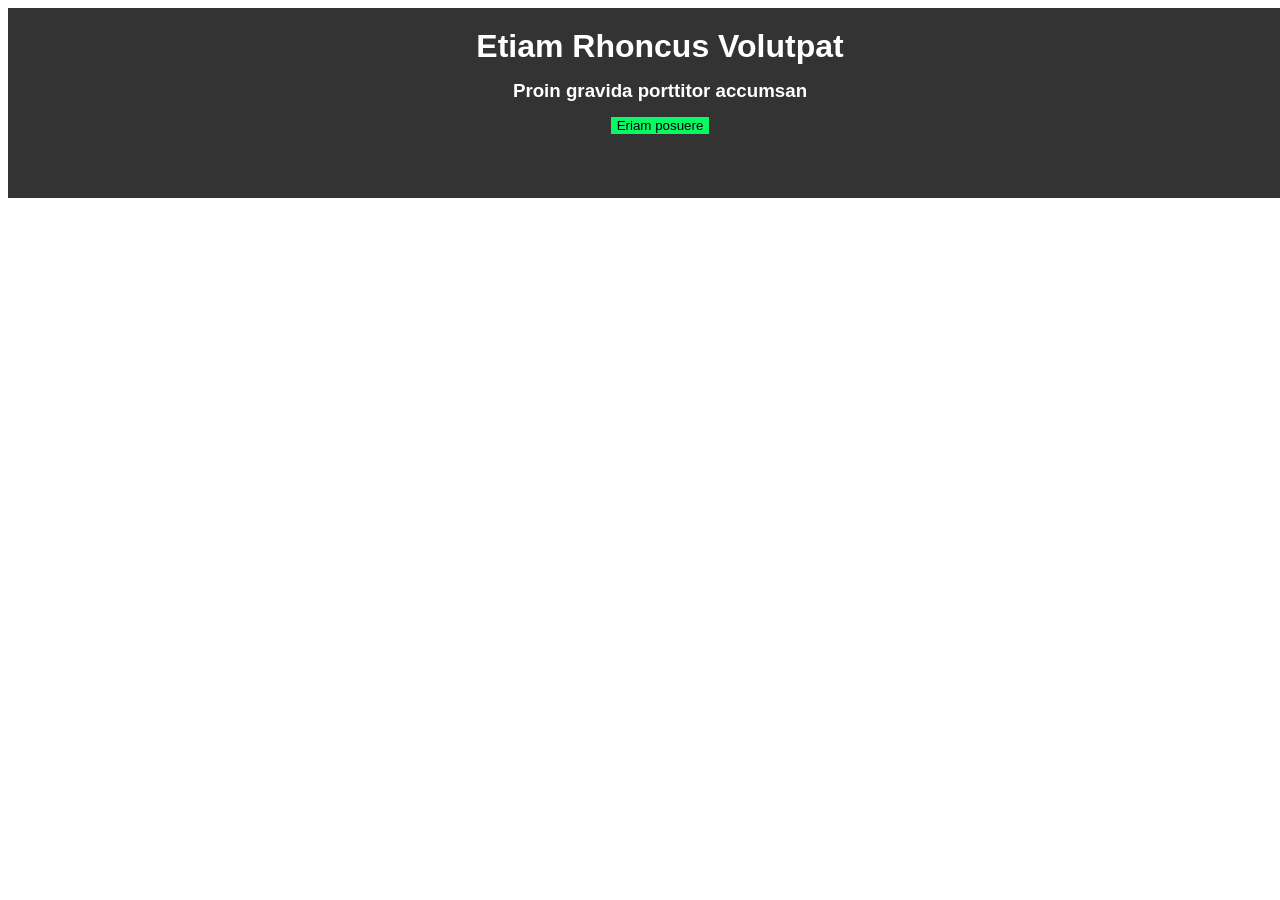
==== exercicio-casa/plain_display/index.html @ cc9c2e83 "feat: adiciona estrutura HTML e estilo CSS para a exibição de conteúdo" ====
<!DOCTYPE html>
<html lang="pt">
<head>
    <meta charset="UTF-8">
    <meta name="viewport" content="width=device-width, initial-scale=1.0">
    <link rel="stylesheet" href="style.css">
    <title>Etiam Rhoncus Volutpat</title>
</head>
<body>
    <header>
        <h1>Etiam Rhoncus Volutpat</h1>
        <h3>Proin gravida porttitor accumsan</h3>
        <button>Eriam posuere</button>
    </header>
    
    <main>

    </main>

    <footer>

    </footer>
</body>
</html>
---- exercicio-casa/plain_display/style.css ----
*{
    font-family: Arial, Helvetica, sans-serif;
}
header{
    background-color: #333;
    padding: 20px;
    width: 100%;
    height: 150px;
    display: flex;
    flex-direction: column;
    align-items: center;
    gap: 15px; 
}
header h1, h3{
    color: #fff;
    text-align: center;
    margin: 0;
}

header button{
    display: block;
    background-color: #07fa64;
    margin: 0 auto; /*define margem sup e inf*/
    border: none;
}
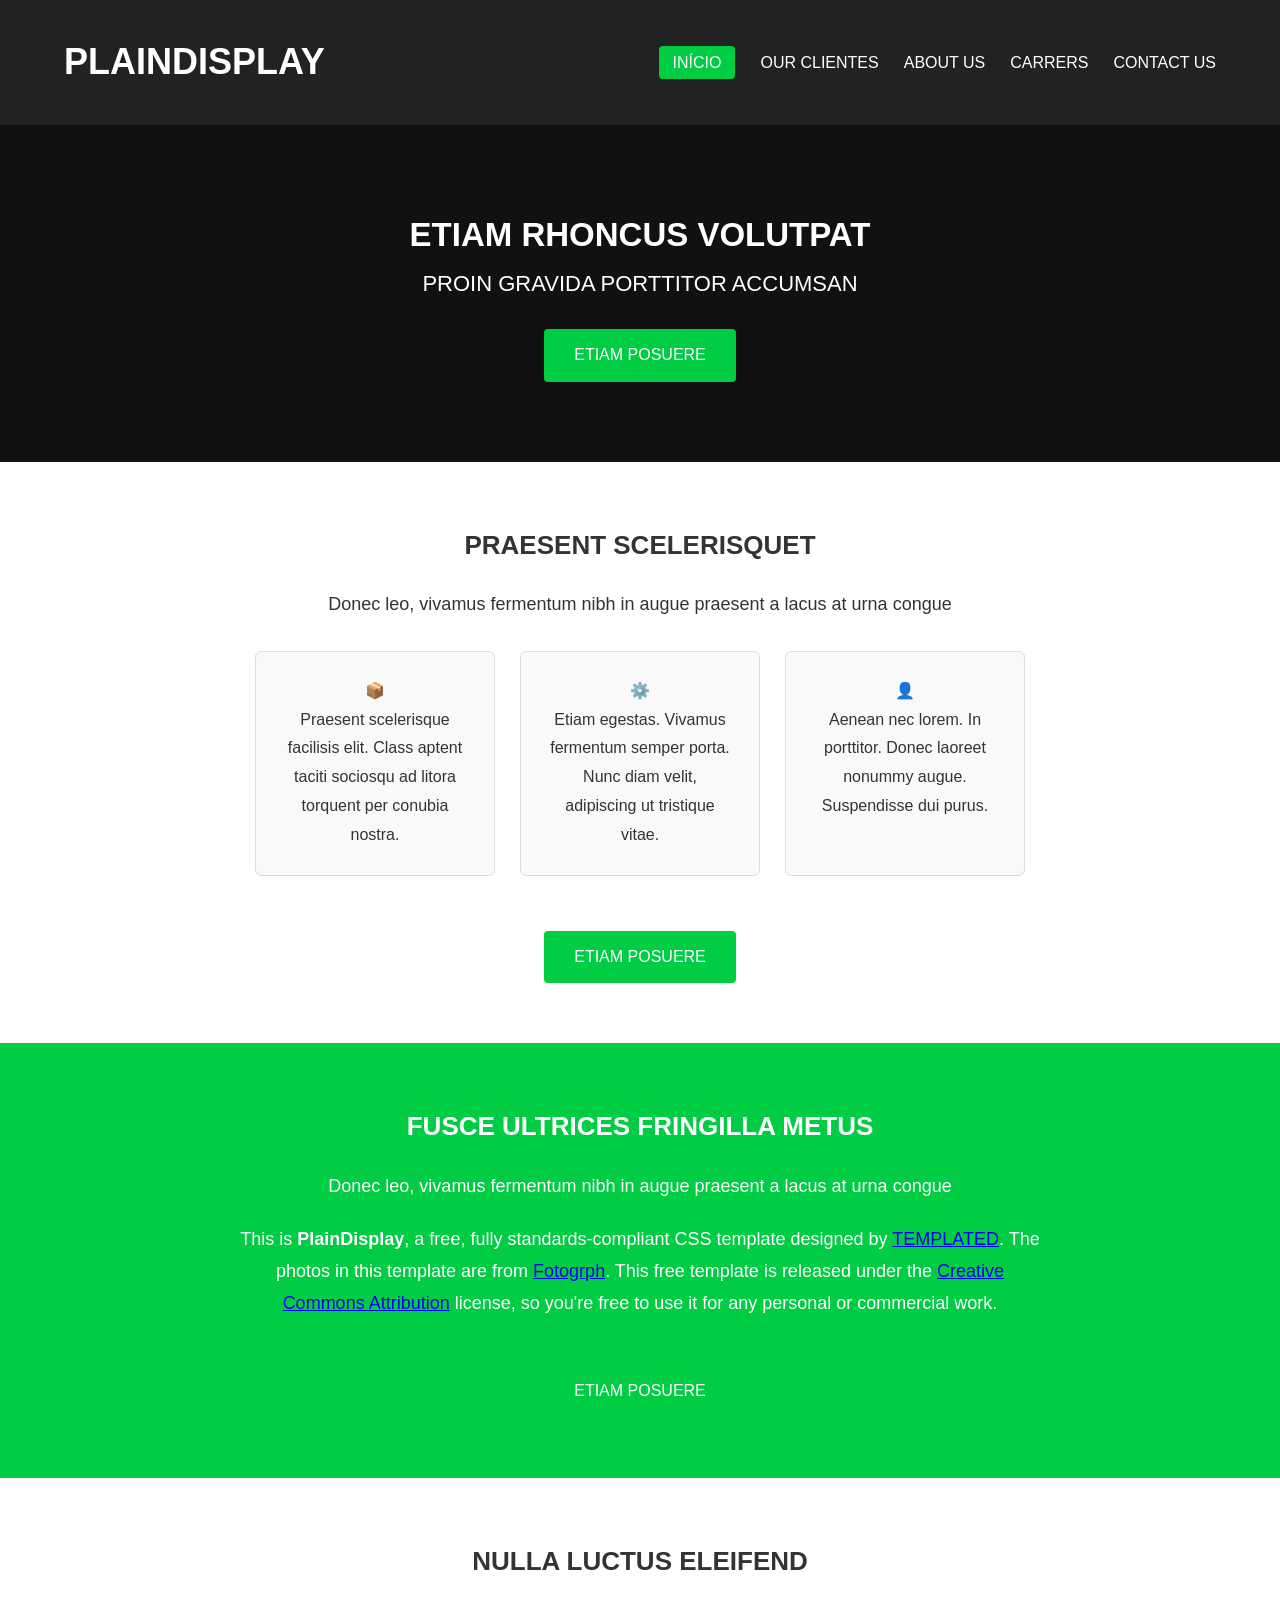
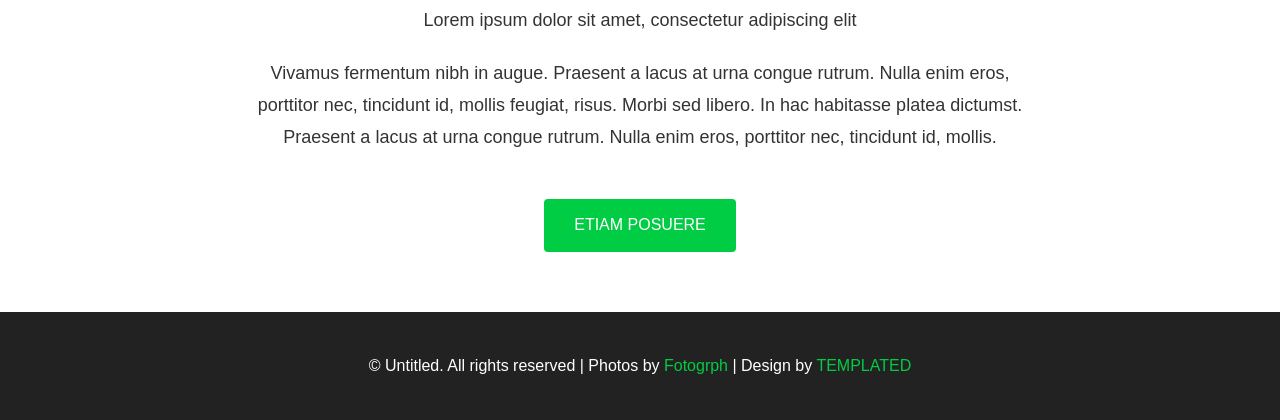
==== commit d8bd6f82: "feat: aprimora projeto de aula passada com melhor estrutura e estilização" ====
--- a/exercicio-casa/plain_display/index.html
+++ b/exercicio-casa/plain_display/index.html
@@ -1,24 +1,64 @@
 <!DOCTYPE html>
-<html lang="pt">
+<html lang="pt-br">
 <head>
-    <meta charset="UTF-8">
-    <meta name="viewport" content="width=device-width, initial-scale=1.0">
-    <link rel="stylesheet" href="style.css">
-    <title>Etiam Rhoncus Volutpat</title>
+  <meta charset="UTF-8">
+  <meta name="viewport" content="width=device-width, initial-scale=1.0">
+  <title>Plaindisplay</title>
+  <link rel="stylesheet" href="style.css">
 </head>
 <body>
-    <header>
-        <h1>Etiam Rhoncus Volutpat</h1>
-        <h3>Proin gravida porttitor accumsan</h3>
-        <button>Eriam posuere</button>
-    </header>
-    
-    <main>
+  <header>
+    <div class="container">
+      <h1>PLAINDISPLAY</h1>
+      <nav>
+        <a class="active" href="#">INÍCIO</a>
+        <a href="#">OUR CLIENTES</a>
+        <a href="#">ABOUT US</a>
+        <a href="#">CARRERS</a>
+        <a href="#">CONTACT US</a>
+      </nav>
+    </div>
+  </header>
 
-    </main>
+  <section class="hero dark">
+    <h2>ETIAM RHONCUS VOLUTPAT</h2>
+    <p>PROIN GRAVIDA PORTTITOR ACCUMSAN</p>
+    <a href="#" class="btn">ETIAM POSUERE</a>
+  </section>
 
-    <footer>
+  <section class="section">
+    <h2>PRAESENT SCELERISQUET</h2>
+    <p>Donec leo, vivamus fermentum nibh in augue praesent a lacus at urna congue</p>
+    <div class="features">
+      <div class="feature-box">📦<br> Praesent scelerisque facilisis elit. Class aptent taciti sociosqu ad litora torquent per conubia nostra.</div>
+      <div class="feature-box">⚙️<br> Etiam egestas. Vivamus fermentum semper porta. Nunc diam velit, adipiscing ut tristique vitae.</div>
+      <div class="feature-box">👤<br> Aenean nec lorem. In porttitor. Donec laoreet nonummy augue. Suspendisse dui purus.</div>
+    </div>
+    <a href="#" class="btn">ETIAM POSUERE</a>
+  </section>
 
-    </footer>
+  <section class="section green">
+    <h2>FUSCE ULTRICES FRINGILLA METUS</h2>
+    <p>Donec leo, vivamus fermentum nibh in augue praesent a lacus at urna congue</p>
+    <p>
+      This is <strong>PlainDisplay</strong>, a free, fully standards-compliant CSS template designed by <a href="#">TEMPLATED</a>. The photos in this template are from <a href="#">Fotogrph</a>.
+      This free template is released under the <a href="#">Creative Commons Attribution</a> license, so you're free to use it for any personal or commercial work.
+    </p>
+    <a href="#" class="btn">ETIAM POSUERE</a>
+  </section>
+
+  <section class="section">
+    <h2>NULLA LUCTUS ELEIFEND</h2>
+    <p>Lorem ipsum dolor sit amet, consectetur adipiscing elit</p>
+    <p>
+      Vivamus fermentum nibh in augue. Praesent a lacus at urna congue rutrum. Nulla enim eros, porttitor nec, tincidunt id, mollis feugiat, risus.
+      Morbi sed libero. In hac habitasse platea dictumst. Praesent a lacus at urna congue rutrum. Nulla enim eros, porttitor nec, tincidunt id, mollis.
+    </p>
+    <a href="#" class="btn">ETIAM POSUERE</a>
+  </section>
+
+  <footer>
+    <p>&copy; Untitled. All rights reserved | Photos by <a href="#">Fotogrph</a> | Design by <a href="#">TEMPLATED</a></p>
+  </footer>
 </body>
-</html>+</html>
--- a/exercicio-casa/plain_display/style.css
+++ b/exercicio-casa/plain_display/style.css
@@ -1,25 +1,128 @@
-*{
-    font-family: Arial, Helvetica, sans-serif;
-}
-header{
-    background-color: #333;
-    padding: 20px;
-    width: 100%;
-    height: 150px;
-    display: flex;
-    flex-direction: column;
-    align-items: center;
-    gap: 15px; 
-}
-header h1, h3{
-    color: #fff;
-    text-align: center;
-    margin: 0;
+* {
+  margin: 0;
+  padding: 0;
+  box-sizing: border-box;
 }
 
-header button{
-    display: block;
-    background-color: #07fa64;
-    margin: 0 auto; /*define margem sup e inf*/
-    border: none;
-}+body {
+  font-family: sans-serif;
+  line-height: 1.8;
+  font-size: 18px;
+  color: #333;
+}
+
+header {
+  background: #222;
+  color: white;
+  padding: 30px 0;
+}
+
+header .container {
+  width: 90%;
+  max-width: 1200px;
+  margin: 0 auto;
+  display: flex;
+  justify-content: space-between;
+  align-items: center;
+}
+
+header nav a {
+  color: white;
+  text-decoration: none;
+  margin-left: 20px;
+  font-size: 16px;
+}
+
+header nav a.active {
+  background-color: #00cc44;
+  padding: 8px 14px;
+  border-radius: 4px;
+}
+
+.hero {
+  text-align: center;
+  padding: 80px 30px;
+  font-size: 22px;
+}
+
+.dark {
+  background: #111;
+  color: white;
+}
+
+.section {
+  padding: 60px 30px;
+  text-align: center;
+  background: white;
+}
+
+.section h2 {
+  font-size: 26px;
+  margin-bottom: 20px;
+}
+
+.section p {
+  font-size: 18px;
+  margin-bottom: 20px;
+}
+
+.section h2,
+.section p,
+.section .btn {
+  max-width: 800px;
+  margin-left: auto;
+  margin-right: auto;
+}
+
+.section.green {
+  background: #00cc44;
+  color: white;
+}
+
+.section.green h2,
+.section.green p {
+  max-width: 800px;
+  margin-left: auto;
+  margin-right: auto;
+}
+
+.features {
+  display: flex;
+  justify-content: center;
+  flex-wrap: wrap;
+  margin: 30px 0;
+  gap: 25px;
+}
+
+.feature-box {
+  background: #f9f9f9;
+  border: 1px solid #ddd;
+  width: 240px;
+  padding: 25px;
+  border-radius: 6px;
+  font-size: 16px;
+}
+
+.btn {
+  display: inline-block;
+  background: #00cc44;
+  color: white;
+  padding: 12px 30px;
+  text-decoration: none;
+  margin-top: 25px;
+  font-size: 16px;
+  border-radius: 4px;
+}
+
+footer {
+  background: #222;
+  color: white;
+  text-align: center;
+  padding: 40px 30px;
+  font-size: 16px;
+}
+
+footer a {
+  color: #00cc44;
+  text-decoration: none;
+}
